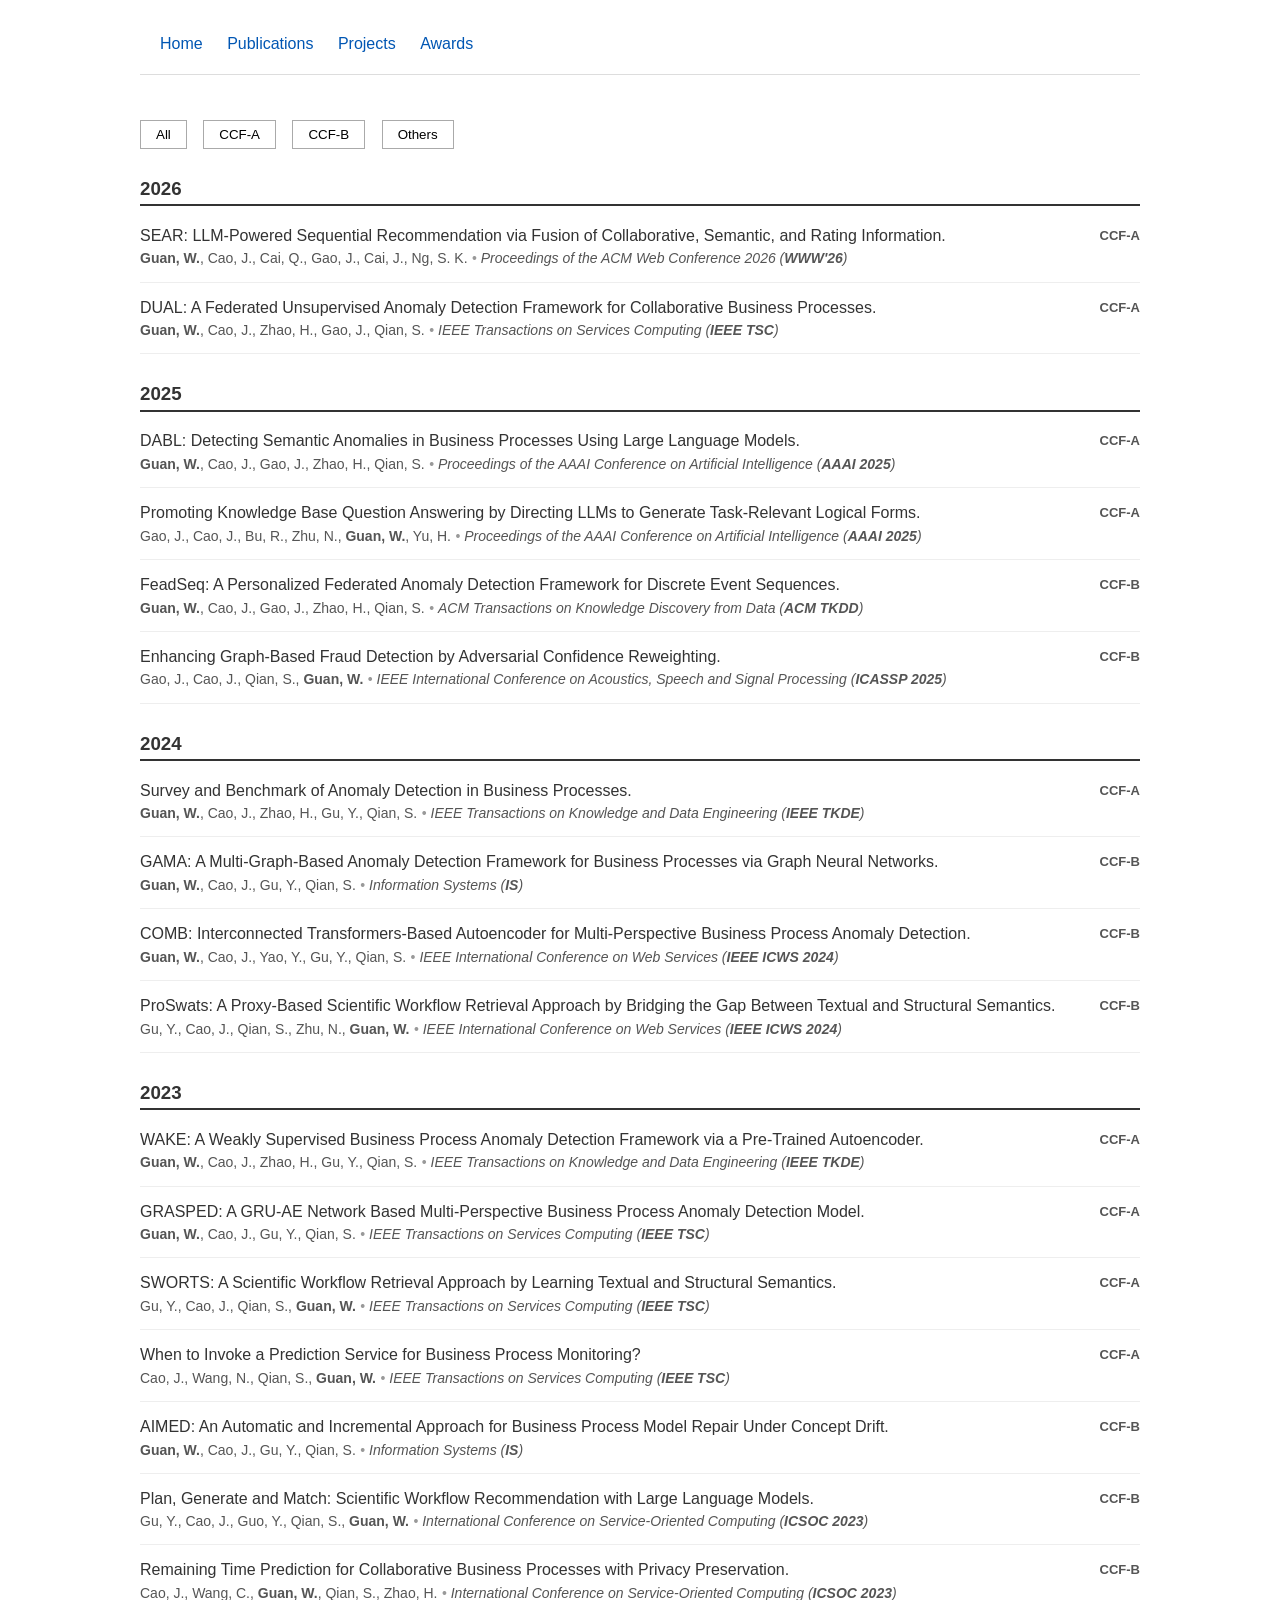
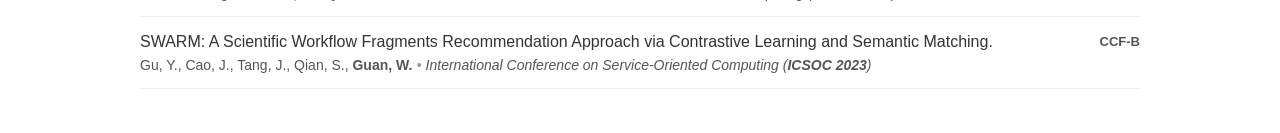
==== publications.html @ 96a9b48e "Initial commit" ====
<!DOCTYPE html>
<html>

<head>

<meta charset="UTF-8">

<title>Publications | Wei Guan</title>

<link rel="stylesheet" href="css/style.css">

</head>


<body>


<nav>

<div>

<a href="index.html">Home</a>
<a href="publications.html">Publications</a>
<a href="projects.html">Projects</a>
<a href="awards.html">Awards</a>
<!--<a href="services.html">Services</a>-->

</div>


</nav>





<section>




<div class="filter">

<button onclick="filterPaper('all')">
All
</button>


<button onclick="filterPaper('ccf-a')">
CCF-A
</button>


<button onclick="filterPaper('ccf-b')">
CCF-B
</button>


<button onclick="filterPaper('others')">
Others
</button>


</div>





<!-- ================= 2026 ================= -->

<h3 class="year">2026</h3>

<div class="paper" data-type="ccf-a" data-year="2026">
<div class="title">SEAR: LLM-Powered Sequential Recommendation via Fusion of Collaborative, Semantic, and Rating Information.</div>
<div class="authors"><b>Guan, W.</b>, Cao, J., Cai, Q., Gao, J., Cai, J., Ng, S. K.</div>
<div class="venue">Proceedings of the ACM Web Conference 2026 (<b>WWW'26</b>)</div>
<div class="ccf">CCF-A</div>
</div>

<div class="paper" data-type="ccf-a" data-year="2026">
<div class="title">DUAL: A Federated Unsupervised Anomaly Detection Framework for Collaborative Business Processes.</div>
<div class="authors"><b>Guan, W.</b>, Cao, J., Zhao, H., Gao, J., Qian, S.</div>
<div class="venue">IEEE Transactions on Services Computing (<b>IEEE TSC</b>)</div>
<div class="ccf">CCF-A</div>
</div>



<!-- ================= 2025 ================= -->

<h3 class="year">2025</h3>

<div class="paper" data-type="ccf-a" data-year="2025">
<div class="title">DABL: Detecting Semantic Anomalies in Business Processes Using Large Language Models.</div>
<div class="authors"><b>Guan, W.</b>, Cao, J., Gao, J., Zhao, H., Qian, S.</div>
<div class="venue">Proceedings of the AAAI Conference on Artificial Intelligence (<b>AAAI 2025</b>)</div>
<div class="ccf">CCF-A</div>
</div>

<div class="paper" data-type="ccf-a" data-year="2025">
<div class="title">Promoting Knowledge Base Question Answering by Directing LLMs to Generate Task-Relevant Logical Forms.</div>
<div class="authors">Gao, J., Cao, J., Bu, R., Zhu, N., <b>Guan, W.</b>, Yu, H.</div>
<div class="venue">Proceedings of the AAAI Conference on Artificial Intelligence (<b>AAAI 2025</b>)</div>
<div class="ccf">CCF-A</div>
</div>

<div class="paper" data-type="ccf-b" data-year="2025">
<div class="title">FeadSeq: A Personalized Federated Anomaly Detection Framework for Discrete Event Sequences.</div>
<div class="authors"><b>Guan, W.</b>, Cao, J., Gao, J., Zhao, H., Qian, S.</div>
<div class="venue">ACM Transactions on Knowledge Discovery from Data (<b>ACM TKDD</b>)</div>
<div class="ccf">CCF-B</div>
</div>

<div class="paper" data-type="ccf-b" data-year="2025">
<div class="title">Enhancing Graph-Based Fraud Detection by Adversarial Confidence Reweighting.</div>
<div class="authors">Gao, J., Cao, J., Qian, S., <b>Guan, W.</b></div>
<div class="venue">IEEE International Conference on Acoustics, Speech and Signal Processing (<b>ICASSP 2025</b>)</div>
<div class="ccf">CCF-B</div>
</div>



<!-- ================= 2024 ================= -->

<h3 class="year">2024</h3>

<div class="paper" data-type="ccf-a" data-year="2024">
<div class="title">Survey and Benchmark of Anomaly Detection in Business Processes.</div>
<div class="authors"><b>Guan, W.</b>, Cao, J., Zhao, H., Gu, Y., Qian, S.</div>
<div class="venue">IEEE Transactions on Knowledge and Data Engineering (<b>IEEE TKDE</b>)</div>
<div class="ccf">CCF-A</div>
</div>

<div class="paper" data-type="ccf-b" data-year="2024">
<div class="title">GAMA: A Multi-Graph-Based Anomaly Detection Framework for Business Processes via Graph Neural Networks.</div>
<div class="authors"><b>Guan, W.</b>, Cao, J., Gu, Y., Qian, S.</div>
<div class="venue">Information Systems (<b>IS</b>)</div>
<div class="ccf">CCF-B</div>
</div>

<div class="paper" data-type="ccf-b" data-year="2024">
<div class="title">COMB: Interconnected Transformers-Based Autoencoder for Multi-Perspective Business Process Anomaly Detection.</div>
<div class="authors"><b>Guan, W.</b>, Cao, J., Yao, Y., Gu, Y., Qian, S.</div>
<div class="venue">IEEE International Conference on Web Services (<b>IEEE ICWS 2024</b>)</div>
<div class="ccf">CCF-B</div>
</div>

<div class="paper" data-type="ccf-b" data-year="2024">
<div class="title">ProSwats: A Proxy-Based Scientific Workflow Retrieval Approach by Bridging the Gap Between Textual and Structural Semantics.</div>
<div class="authors">Gu, Y., Cao, J., Qian, S., Zhu, N., <b>Guan, W.</b></div>
<div class="venue">IEEE International Conference on Web Services (<b>IEEE ICWS 2024</b>)</div>
<div class="ccf">CCF-B</div>
</div>



<!-- ================= 2023 ================= -->

<h3 class="year">2023</h3>

<div class="paper" data-type="ccf-a" data-year="2023">
<div class="title">WAKE: A Weakly Supervised Business Process Anomaly Detection Framework via a Pre-Trained Autoencoder.</div>
<div class="authors"><b>Guan, W.</b>, Cao, J., Zhao, H., Gu, Y., Qian, S.</div>
<div class="venue">IEEE Transactions on Knowledge and Data Engineering (<b>IEEE TKDE</b>)</div>
<div class="ccf">CCF-A</div>
</div>

<div class="paper" data-type="ccf-a" data-year="2023">
<div class="title">GRASPED: A GRU-AE Network Based Multi-Perspective Business Process Anomaly Detection Model.</div>
<div class="authors"><b>Guan, W.</b>, Cao, J., Gu, Y., Qian, S.</div>
<div class="venue">IEEE Transactions on Services Computing (<b>IEEE TSC</b>)</div>
<div class="ccf">CCF-A</div>
</div>

<div class="paper" data-type="ccf-a" data-year="2023">
<div class="title">SWORTS: A Scientific Workflow Retrieval Approach by Learning Textual and Structural Semantics.</div>
<div class="authors">Gu, Y., Cao, J., Qian, S., <b>Guan, W.</b></div>
<div class="venue">IEEE Transactions on Services Computing (<b>IEEE TSC</b>)</div>
<div class="ccf">CCF-A</div>
</div>

<div class="paper" data-type="ccf-a" data-year="2023">
<div class="title">When to Invoke a Prediction Service for Business Process Monitoring?</div>
<div class="authors">Cao, J., Wang, N., Qian, S., <b>Guan, W.</b></div>
<div class="venue">IEEE Transactions on Services Computing (<b>IEEE TSC</b>)</div>
<div class="ccf">CCF-A</div>
</div>

<div class="paper" data-type="ccf-b" data-year="2023">
<div class="title">AIMED: An Automatic and Incremental Approach for Business Process Model Repair Under Concept Drift.</div>
<div class="authors"><b>Guan, W.</b>, Cao, J., Gu, Y., Qian, S.</div>
<div class="venue">Information Systems (<b>IS</b>)</div>
<div class="ccf">CCF-B</div>
</div>

<div class="paper" data-type="ccf-b" data-year="2023">
<div class="title">Plan, Generate and Match: Scientific Workflow Recommendation with Large Language Models.</div>
<div class="authors">Gu, Y., Cao, J., Guo, Y., Qian, S., <b>Guan, W.</b></div>
<div class="venue">International Conference on Service-Oriented Computing (<b>ICSOC 2023</b>)</div>
<div class="ccf">CCF-B</div>
</div>

<div class="paper" data-type="ccf-b" data-year="2023">
<div class="title">Remaining Time Prediction for Collaborative Business Processes with Privacy Preservation.</div>
<div class="authors">Cao, J., Wang, C., <b>Guan, W.</b>, Qian, S., Zhao, H.</div>
<div class="venue">International Conference on Service-Oriented Computing (<b>ICSOC 2023</b>)</div>
<div class="ccf">CCF-B</div>
</div>

<div class="paper" data-type="ccf-b" data-year="2023">
<div class="title">SWARM: A Scientific Workflow Fragments Recommendation Approach via Contrastive Learning and Semantic Matching.</div>
<div class="authors">Gu, Y., Cao, J., Tang, J., Qian, S., <b>Guan, W.</b></div>
<div class="venue">International Conference on Service-Oriented Computing (<b>ICSOC 2023</b>)</div>
<div class="ccf">CCF-B</div>
</div>



</section>







<script src="js/language.js"></script>


</body>


</html>
---- css/style.css ----
body {

    font-family:
    "Helvetica Neue",
    Arial,
    "Microsoft YaHei",
    sans-serif;

    max-width: 1000px;

    margin: auto;

    padding: 30px;

    color: #333;

    line-height: 1.8;

}


nav {

    display:flex;

    justify-content:space-between;

    align-items:center;

    border-bottom:1px solid #ddd;

    padding-bottom:15px;

}


nav a {

    margin-left:20px;

    text-decoration:none;

    color:#0056b3;

}


button {

    border:none;

    background:#eee;

    padding:6px 12px;

    cursor:pointer;

}



.profile {

    display:flex;

    margin-top:40px;

    gap:40px;

    align-items: center;
}


.profile img {

    width:200px;

    height:266px;

    object-fit:cover;

    border-radius:10px;

    margin-top:25px;
}


section {

    margin-top:45px;

}



h1 {

    font-size:36px;

}



h2 {

    border-bottom:2px solid #333;

    padding-bottom:5px;

}

.project-section-title {

    margin-top:24px;

    margin-bottom:6px;

    font-size:15px;

    line-height:1.3;

    color:#666;

    font-weight:600;

}



section > .project-section-title:first-child {

    margin-top:0;

}



.project-list {

    border-top:1px solid #eee;

}



.project-item {

    padding:12px 0;

    border-bottom:1px solid #eee;

}



.project-main {

    display:flex;

    justify-content:space-between;

    gap:20px;

    align-items:baseline;

}



.project-main span {

    flex-shrink:0;

    color:#666;

    font-size:14px;

}



.project-meta {

    margin-top:2px;

    color:#555;

    line-height:1.5;

}

.award-list {

    border-top:1px solid #eee;

}



.award-item {

    padding:12px 0;

    border-bottom:1px solid #eee;

}



.award-main {

    display:flex;

    justify-content:space-between;

    gap:20px;

    align-items:baseline;

}



.award-main span {

    flex-shrink:0;

    color:#666;

    font-size:14px;

}

.education-list {

    margin-top:18px;

}



.education-item {

    padding:12px 0;

    border-bottom:1px solid #eee;

}



.education-main {

    display:flex;

    justify-content:space-between;

    gap:20px;

    align-items:baseline;

}



.education-main span {

    flex-shrink:0;

    color:#666;

    font-size:14px;

}



.education-detail {

    margin-top:2px;

    color:#555;

    line-height:1.5;

}



.zh {

    display:none;

}



.paper {

    margin-bottom:25px;

}



.ccf {

    float:right;

    font-weight:bold;

    color:#555;

}



footer {

    margin-top:60px;

    text-align:center;

    color:#888;

}



@media(max-width:700px){


.profile{

flex-direction:column;

}


.education-main{

flex-direction:column;

gap:0;

}


.project-main{

flex-direction:column;

gap:0;

}


.award-main{

flex-direction:column;

gap:0;

}


}

/* Publications */


.filter{

margin:18px 0;

}


.filter button{

margin-right:12px;

padding:6px 15px;

border:1px solid #aaa;

background:white;

cursor:pointer;

}



.year{

margin-top:28px;

border-bottom:
2px solid #333;

padding-bottom:3px;

line-height:1.3;

}



.paper{

position:relative;

margin-bottom:14px;

padding:0 70px 12px 0;

border-bottom:1px solid #eee;

line-height:1.45;

}



.paper .title{

font-weight:500;

font-size:16px;

line-height:1.35;

}



.paper .authors{

display:inline;

margin-top:0;

color:#555;

font-size:14px;

}



.paper .venue{

display:inline;

margin-top:0;

font-style:italic;

color:#555;

font-size:14px;

}



.paper .venue:before{

content:" • ";

font-style:normal;

color:#999;

}



.ccf{

position:absolute;

right:0;

top:2px;

font-weight:bold;

font-size:13px;

color:#555;

}



@media(max-width:700px){


.ccf{

position:static;

display:inline-block;

margin-top:4px;

}


.paper{

padding-right:0;

}


}
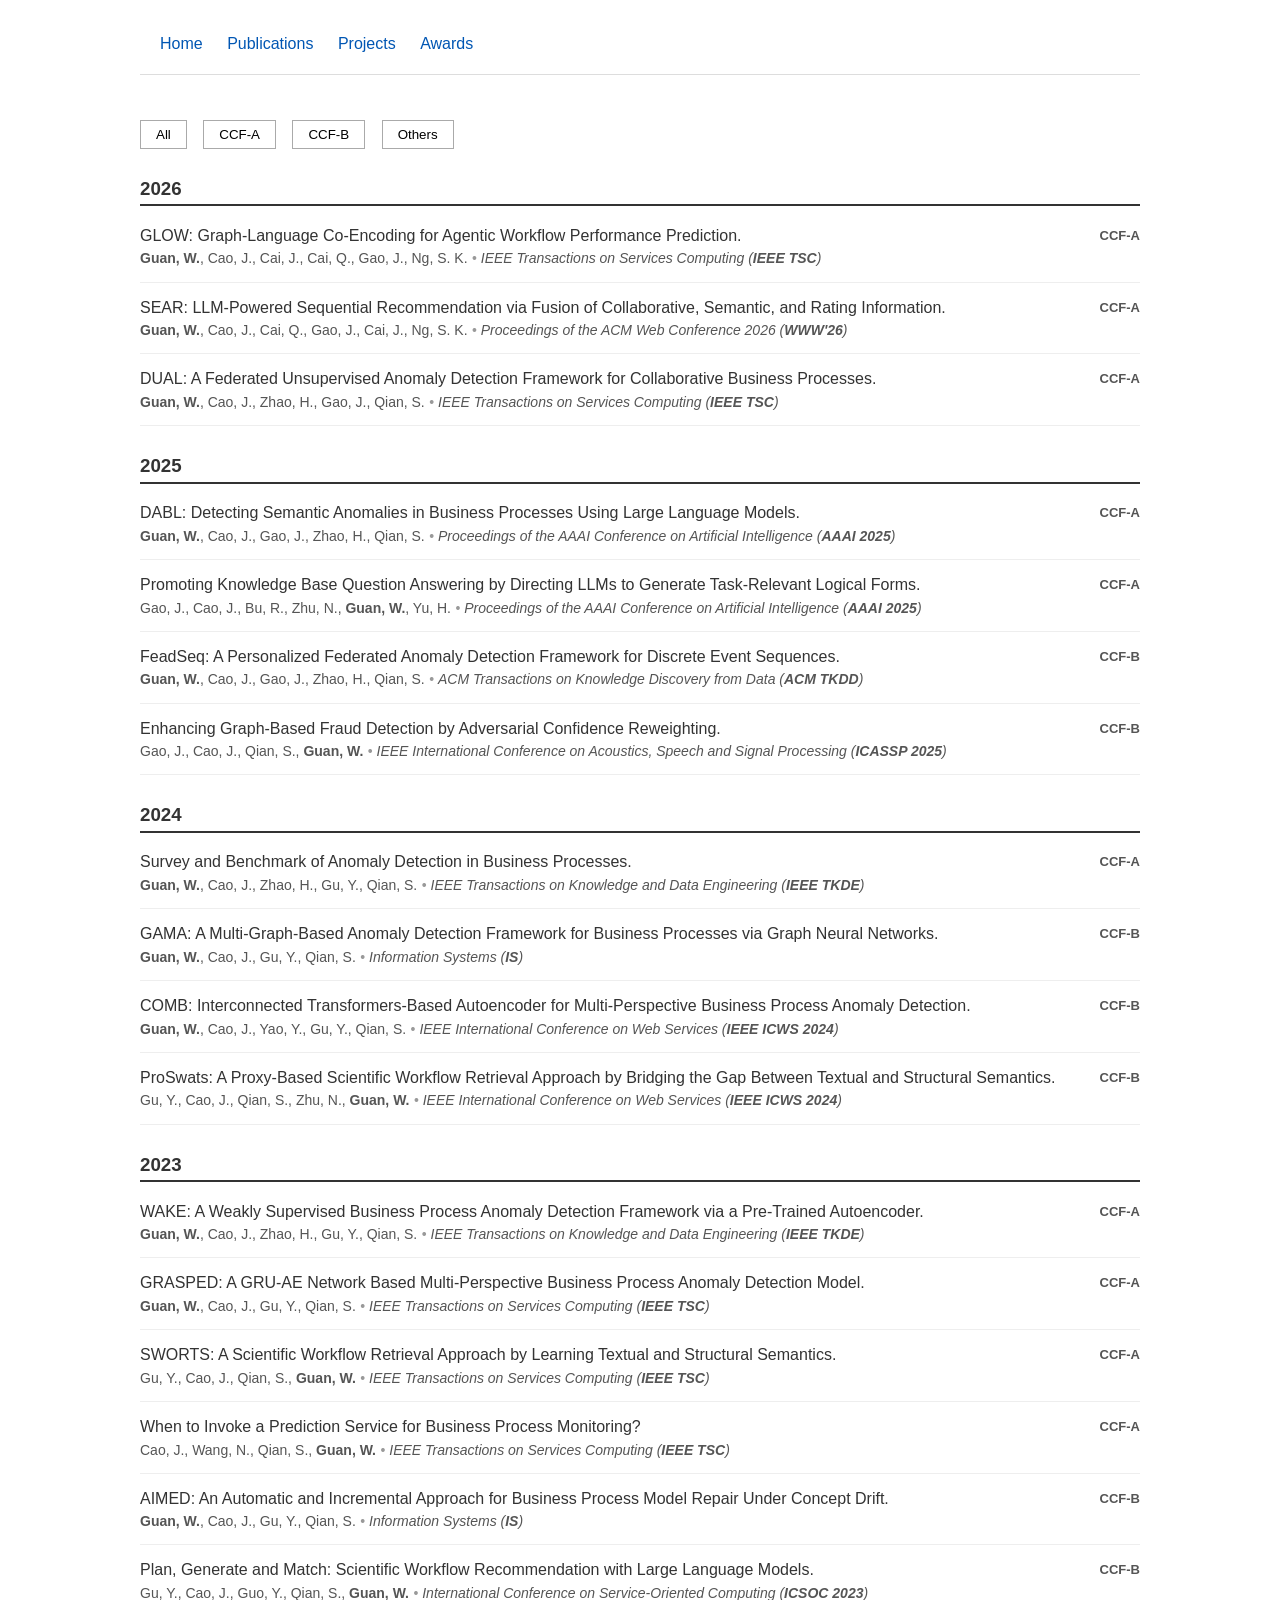
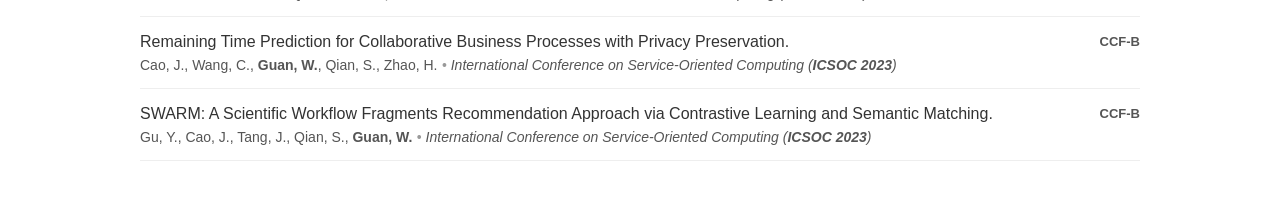
==== commit 7b270b62: "update" ====
--- a/publications.html
+++ b/publications.html
@@ -70,6 +70,12 @@
 <!-- ================= 2026 ================= -->
 
 <h3 class="year">2026</h3>
+<div class="paper" data-type="ccf-a" data-year="2026">
+<div class="title">GLOW: Graph-Language Co-Encoding for Agentic Workflow Performance Prediction.</div>
+<div class="authors"><b>Guan, W.</b>, Cao, J., Cai, J., Cai, Q., Gao, J., Ng, S. K.</div>
+<div class="venue">IEEE Transactions on Services Computing (<b>IEEE TSC</b>)</div>
+<div class="ccf">CCF-A</div>
+</div>
 
 <div class="paper" data-type="ccf-a" data-year="2026">
 <div class="title">SEAR: LLM-Powered Sequential Recommendation via Fusion of Collaborative, Semantic, and Rating Information.</div>
--- a/css/style.css
+++ b/css/style.css
@@ -57,6 +57,24 @@
 
 }
 
+nav button {
+
+    display:inline-flex;
+
+    align-items:center;
+
+    justify-content:center;
+
+    height:32px;
+
+    padding:0 12px;
+
+    line-height:1;
+
+    border-radius:8px;
+
+}
+
 
 
 .profile {
@@ -84,6 +102,16 @@
     margin-top:25px;
 }
 
+.recruitment {
+
+    padding:8px 12px;
+
+    border-left:3px solid #0056b3;
+
+    background:#f5f8fc;
+
+}
+
 
 section {
 
@@ -115,27 +143,79 @@
 
     margin-bottom:6px;
 
-    font-size:15px;
+    font-size:18px;
 
     line-height:1.3;
 
+    color:#333;
+
+    font-weight:700;
+
+}
+
+
+
+section > .project-section-title:first-child {
+
+    margin-top:0;
+
+}
+
+
+
+.project-item {
+
+    padding:12px 0;
+
+    border-bottom:1px solid #eee;
+
+}
+
+
+
+.project-main {
+
+    display:flex;
+
+    justify-content:space-between;
+
+    gap:20px;
+
+    align-items:baseline;
+
+}
+
+
+
+.project-main span {
+
+    flex-shrink:0;
+
     color:#666;
 
-    font-weight:600;
-
-}
-
-
-
-section > .project-section-title:first-child {
-
-    margin-top:0;
-
-}
-
-
-
-.project-list {
+    font-size:14px;
+
+}
+
+.project-main b {
+
+    font-weight:400;
+
+}
+
+
+
+.project-meta {
+
+    margin-top:2px;
+
+    color:#555;
+
+    line-height:1.5;
+
+}
+
+.award-list {
 
     border-top:1px solid #eee;
 
@@ -143,7 +223,7 @@
 
 
 
-.project-item {
+.award-item {
 
     padding:12px 0;
 
@@ -153,7 +233,7 @@
 
 
 
-.project-main {
+.award-main {
 
     display:flex;
 
@@ -167,7 +247,7 @@
 
 
 
-.project-main span {
+.award-main span {
 
     flex-shrink:0;
 
@@ -177,57 +257,9 @@
 
 }
 
-
-
-.project-meta {
-
-    margin-top:2px;
-
-    color:#555;
-
-    line-height:1.5;
-
-}
-
-.award-list {
-
-    border-top:1px solid #eee;
-
-}
-
-
-
-.award-item {
-
-    padding:12px 0;
-
-    border-bottom:1px solid #eee;
-
-}
-
-
-
-.award-main {
-
-    display:flex;
-
-    justify-content:space-between;
-
-    gap:20px;
-
-    align-items:baseline;
-
-}
-
-
-
-.award-main span {
-
-    flex-shrink:0;
-
-    color:#666;
-
-    font-size:14px;
+.award-main b {
+
+    font-weight:400;
 
 }
 
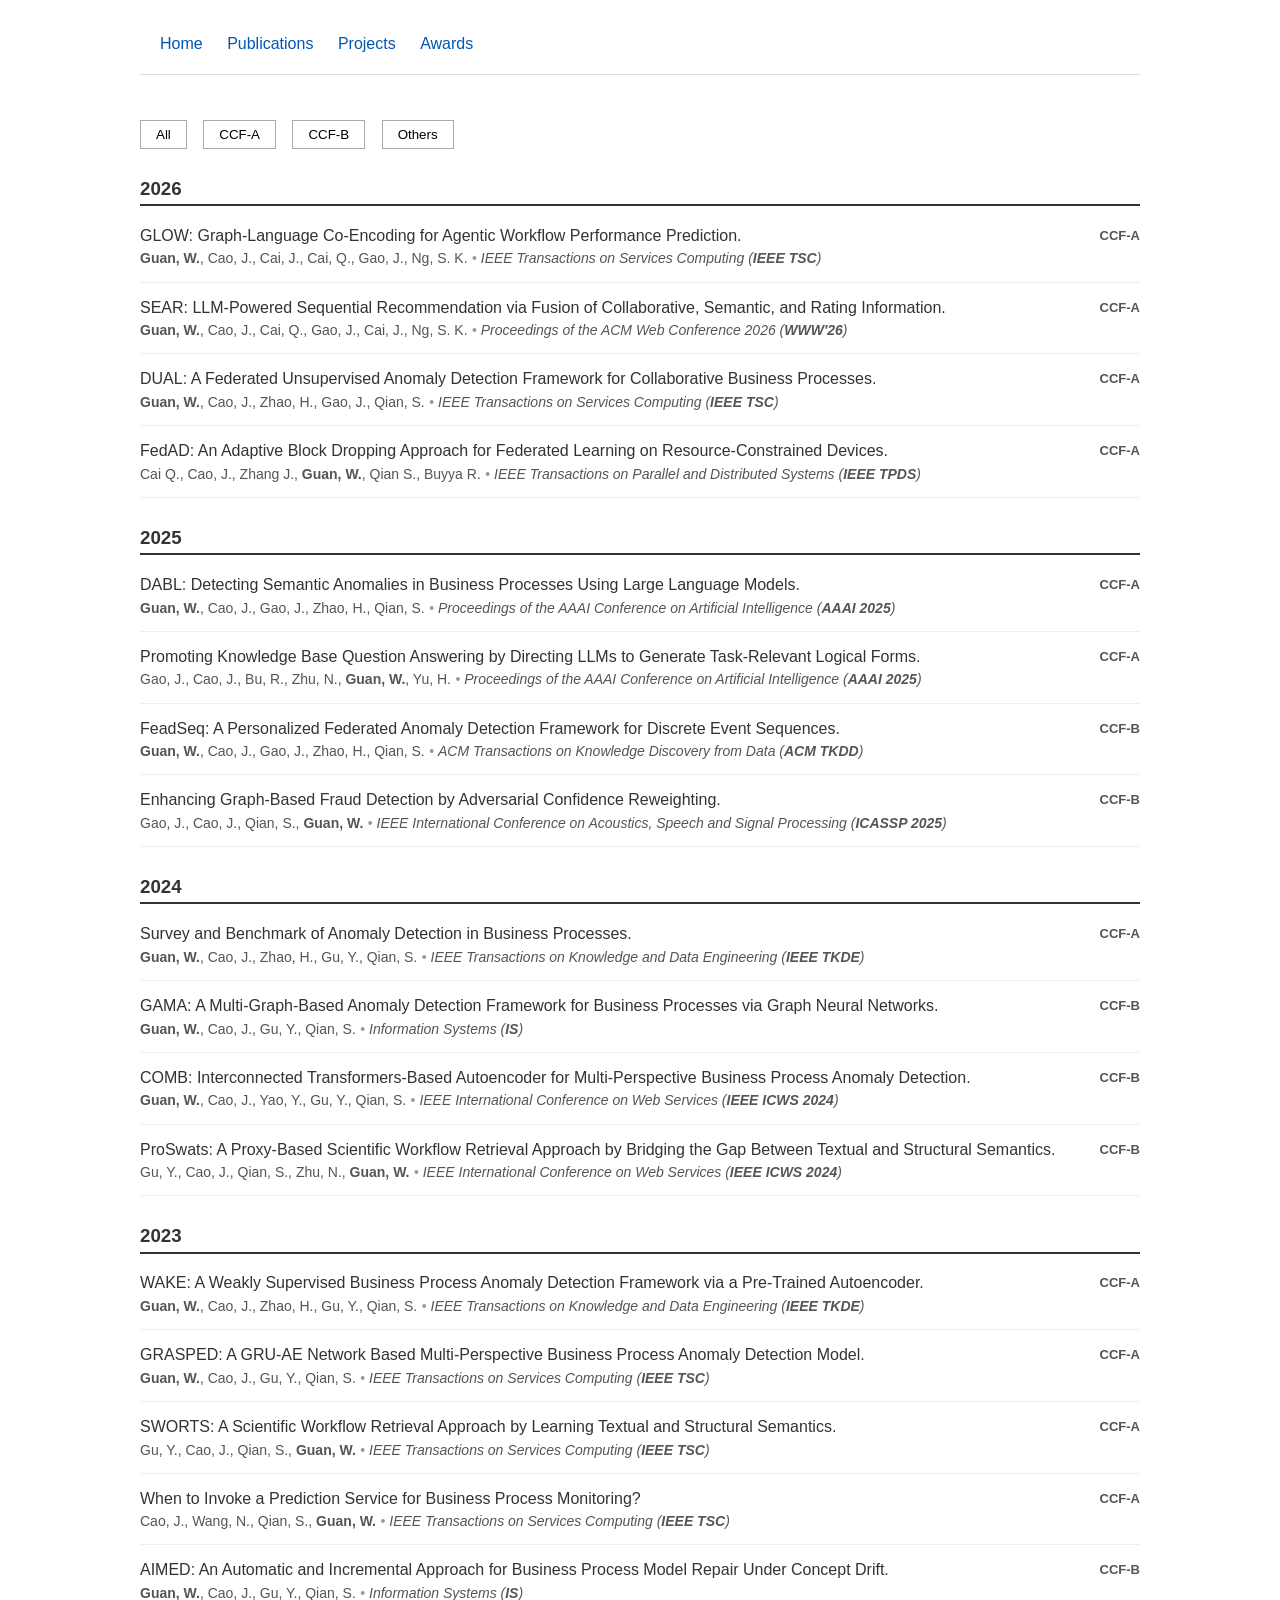
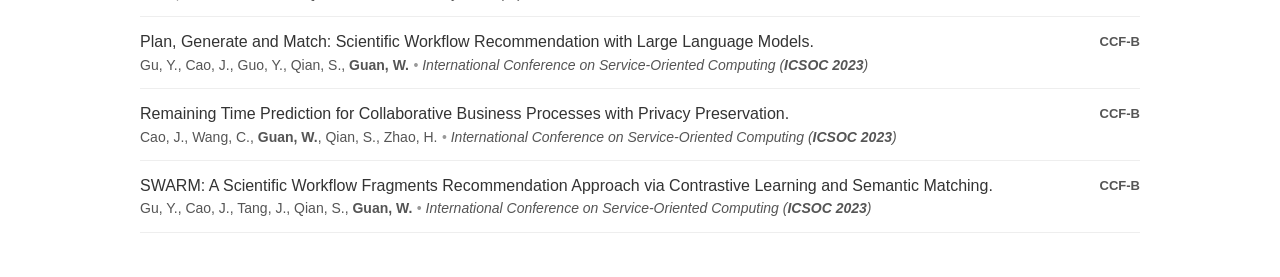
==== commit 872b3617: "update" ====
--- a/publications.html
+++ b/publications.html
@@ -91,7 +91,12 @@
 <div class="ccf">CCF-A</div>
 </div>
 
-
+<div class="paper" data-type="ccf-a" data-year="2026">
+<div class="title">FedAD: An Adaptive Block Dropping Approach for Federated Learning on Resource-Constrained Devices.</div>
+<div class="authors">Cai Q., Cao, J., Zhang J., <b>Guan, W.</b>,  Qian S., Buyya R.</div>
+<div class="venue">IEEE Transactions on Parallel and Distributed Systems (<b>IEEE TPDS</b>)</div>
+<div class="ccf">CCF-A</div>
+</div>
 
 <!-- ================= 2025 ================= -->
 
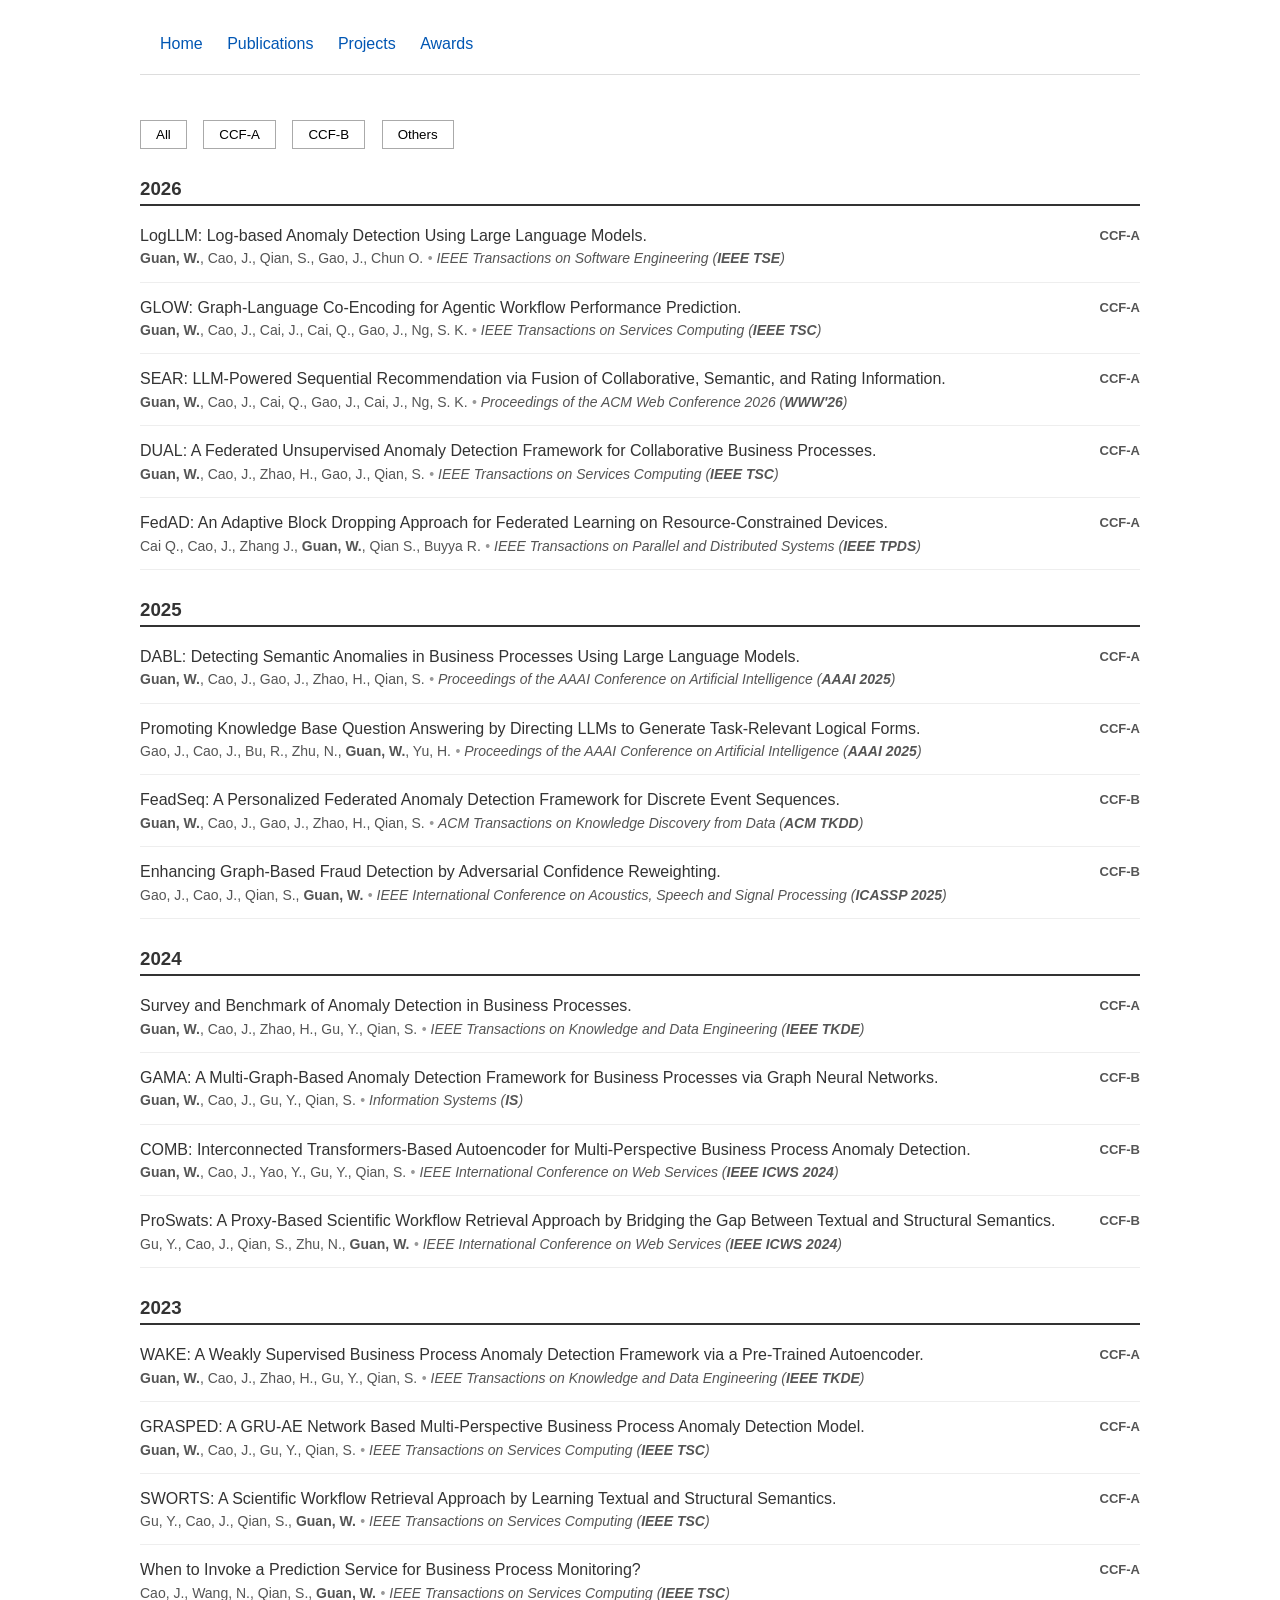
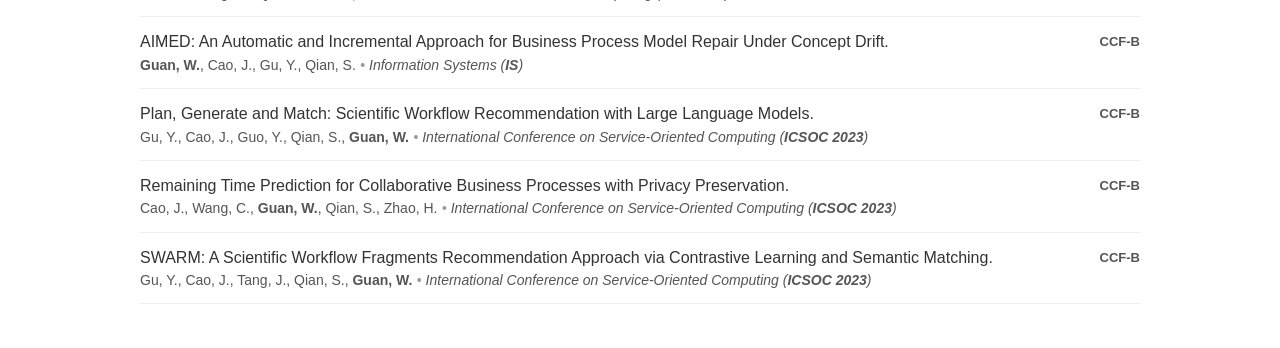
==== commit 09935e1f: "update" ====
--- a/publications.html
+++ b/publications.html
@@ -71,6 +71,13 @@
 
 <h3 class="year">2026</h3>
 <div class="paper" data-type="ccf-a" data-year="2026">
+<div class="title">LogLLM: Log-based Anomaly Detection Using Large Language Models.</div>
+<div class="authors"><b>Guan, W.</b>, Cao, J., Qian, S., Gao, J., Chun O.</div>
+<div class="venue">IEEE Transactions on Software Engineering (<b>IEEE TSE</b>)</div>
+<div class="ccf">CCF-A</div>
+</div>
+
+<div class="paper" data-type="ccf-a" data-year="2026">
 <div class="title">GLOW: Graph-Language Co-Encoding for Agentic Workflow Performance Prediction.</div>
 <div class="authors"><b>Guan, W.</b>, Cao, J., Cai, J., Cai, Q., Gao, J., Ng, S. K.</div>
 <div class="venue">IEEE Transactions on Services Computing (<b>IEEE TSC</b>)</div>
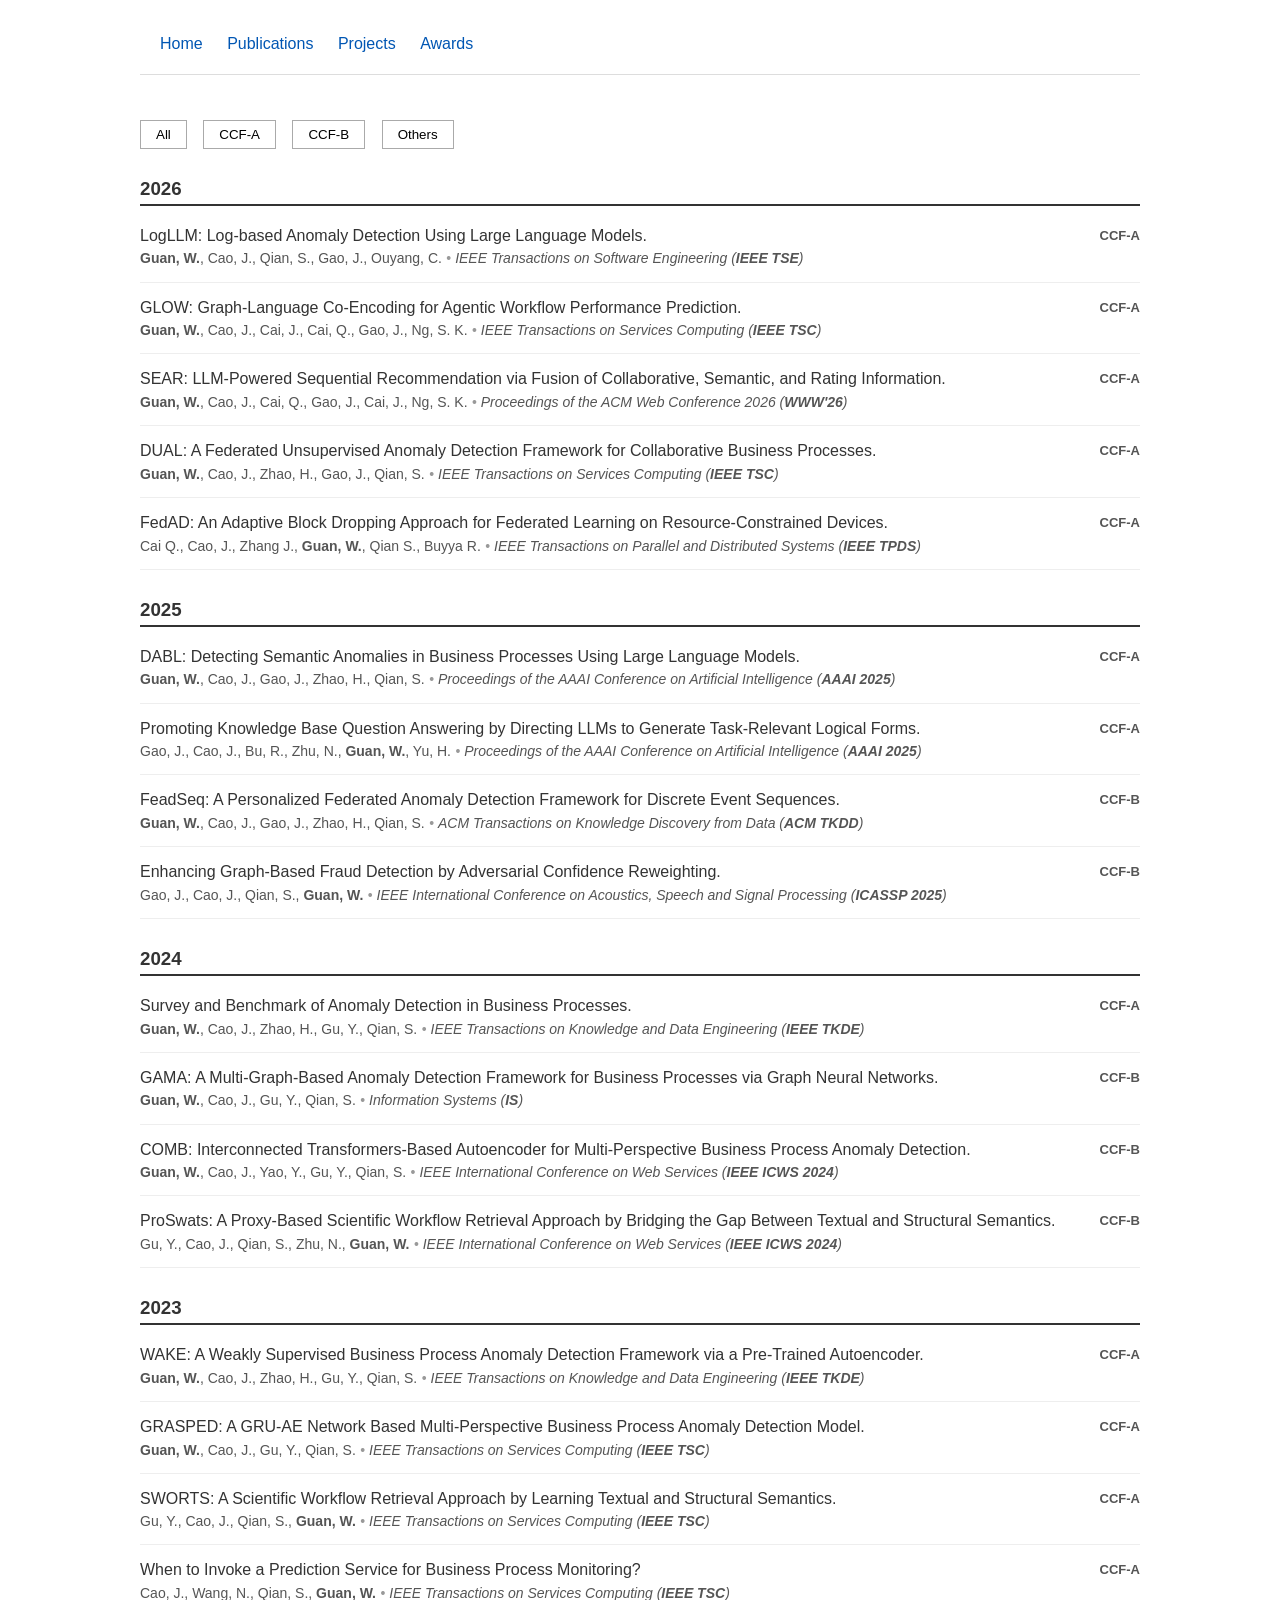
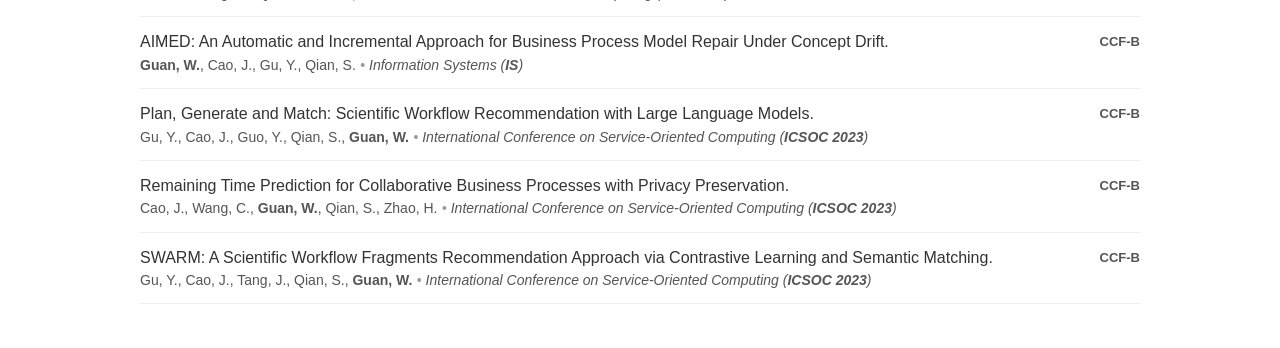
==== commit 9890cc8c: "update" ====
--- a/publications.html
+++ b/publications.html
@@ -72,7 +72,7 @@
 <h3 class="year">2026</h3>
 <div class="paper" data-type="ccf-a" data-year="2026">
 <div class="title">LogLLM: Log-based Anomaly Detection Using Large Language Models.</div>
-<div class="authors"><b>Guan, W.</b>, Cao, J., Qian, S., Gao, J., Chun O.</div>
+<div class="authors"><b>Guan, W.</b>, Cao, J., Qian, S., Gao, J., Ouyang, C.</div>
 <div class="venue">IEEE Transactions on Software Engineering (<b>IEEE TSE</b>)</div>
 <div class="ccf">CCF-A</div>
 </div>
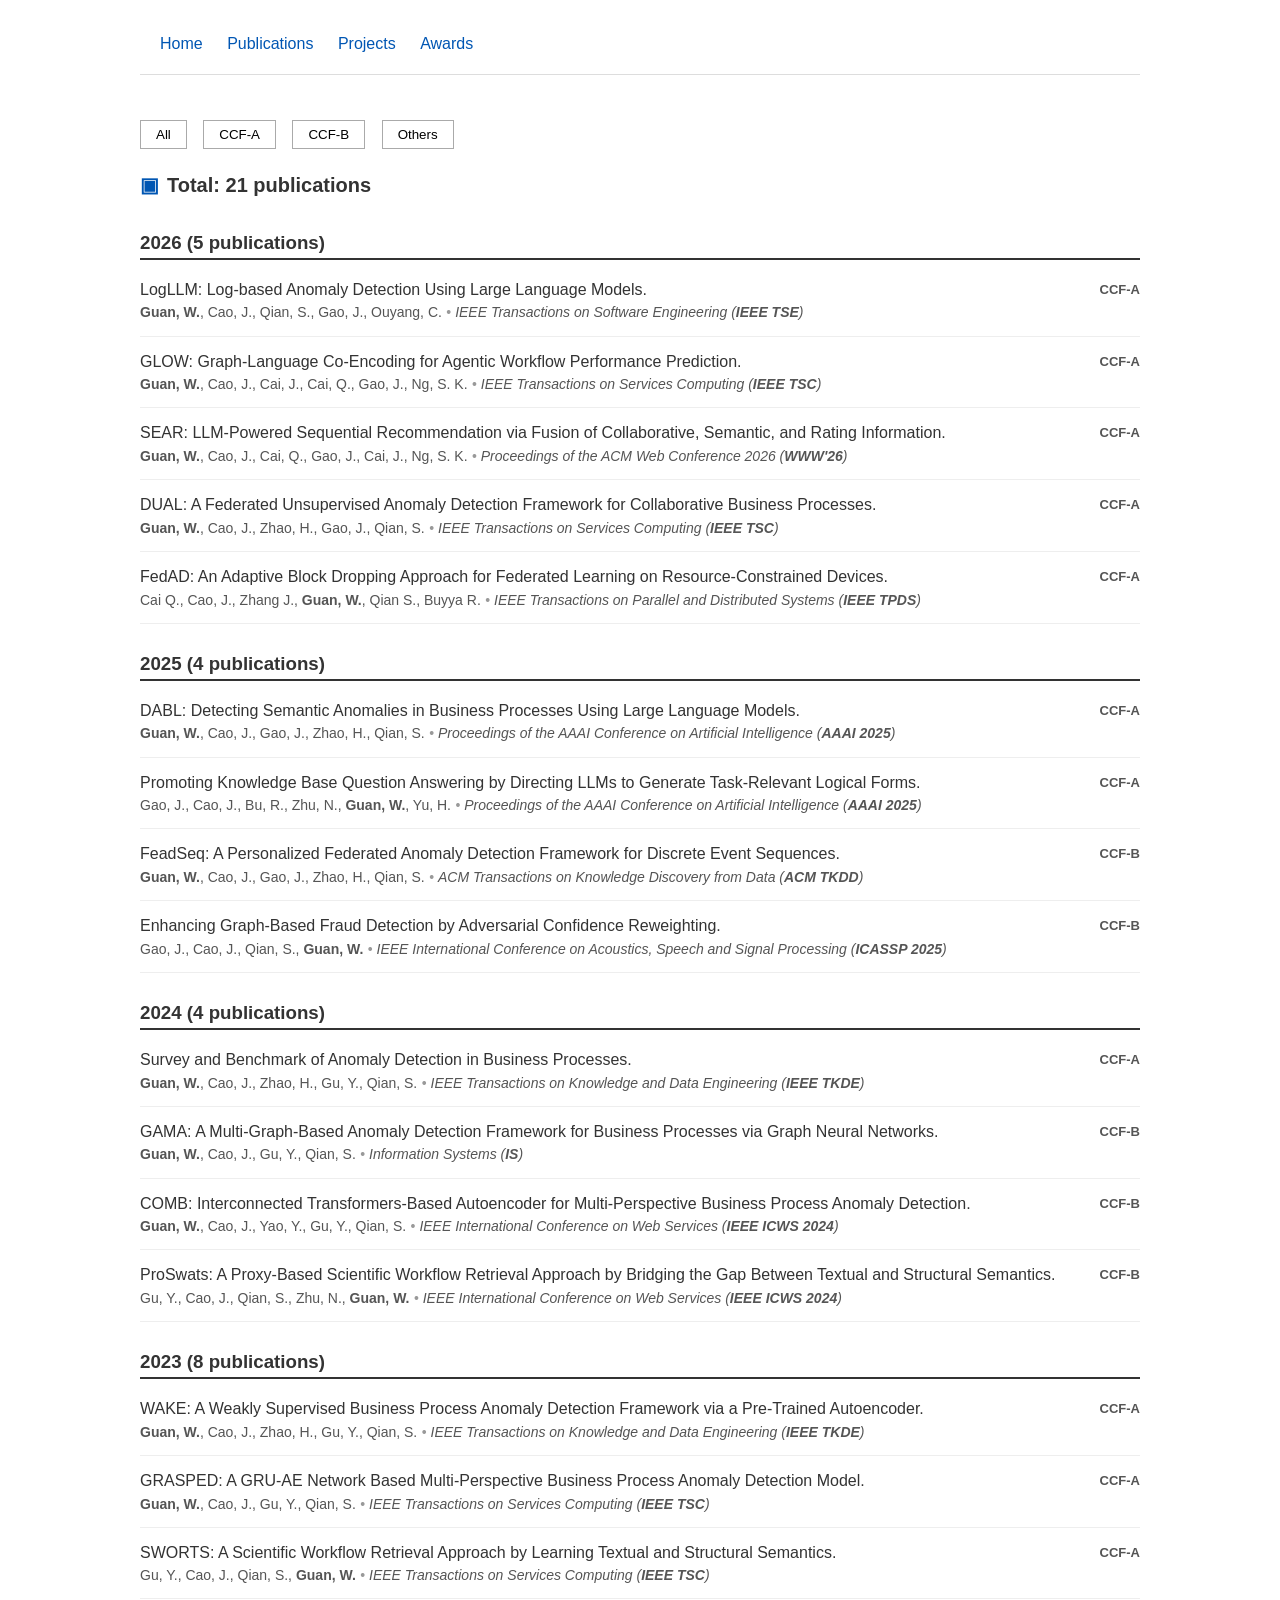
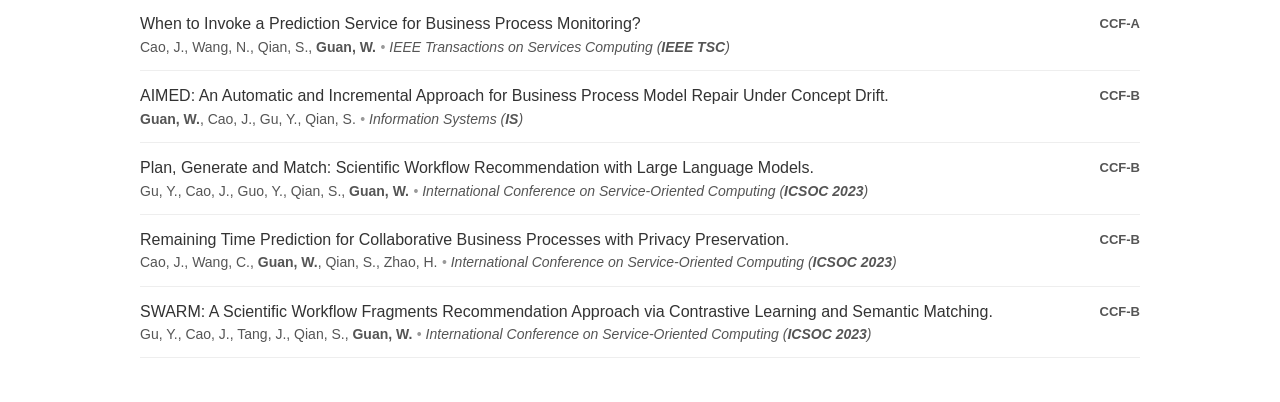
==== commit f13707e9: "update" ====
--- a/publications.html
+++ b/publications.html
@@ -63,6 +63,8 @@
 
 </div>
 
+<div id="publication-summary" class="publication-summary" aria-live="polite"></div>
+
 
 
 
--- a/css/style.css
+++ b/css/style.css
@@ -407,6 +407,28 @@
 
 }
 
+.publication-summary{
+
+margin:0 0 22px;
+
+color:#333;
+
+font-size:20px;
+
+font-weight:600;
+
+}
+
+.publication-summary::before{
+
+content:"▣";
+
+margin-right:8px;
+
+color:#0056b3;
+
+}
+
 
 .filter button{
 
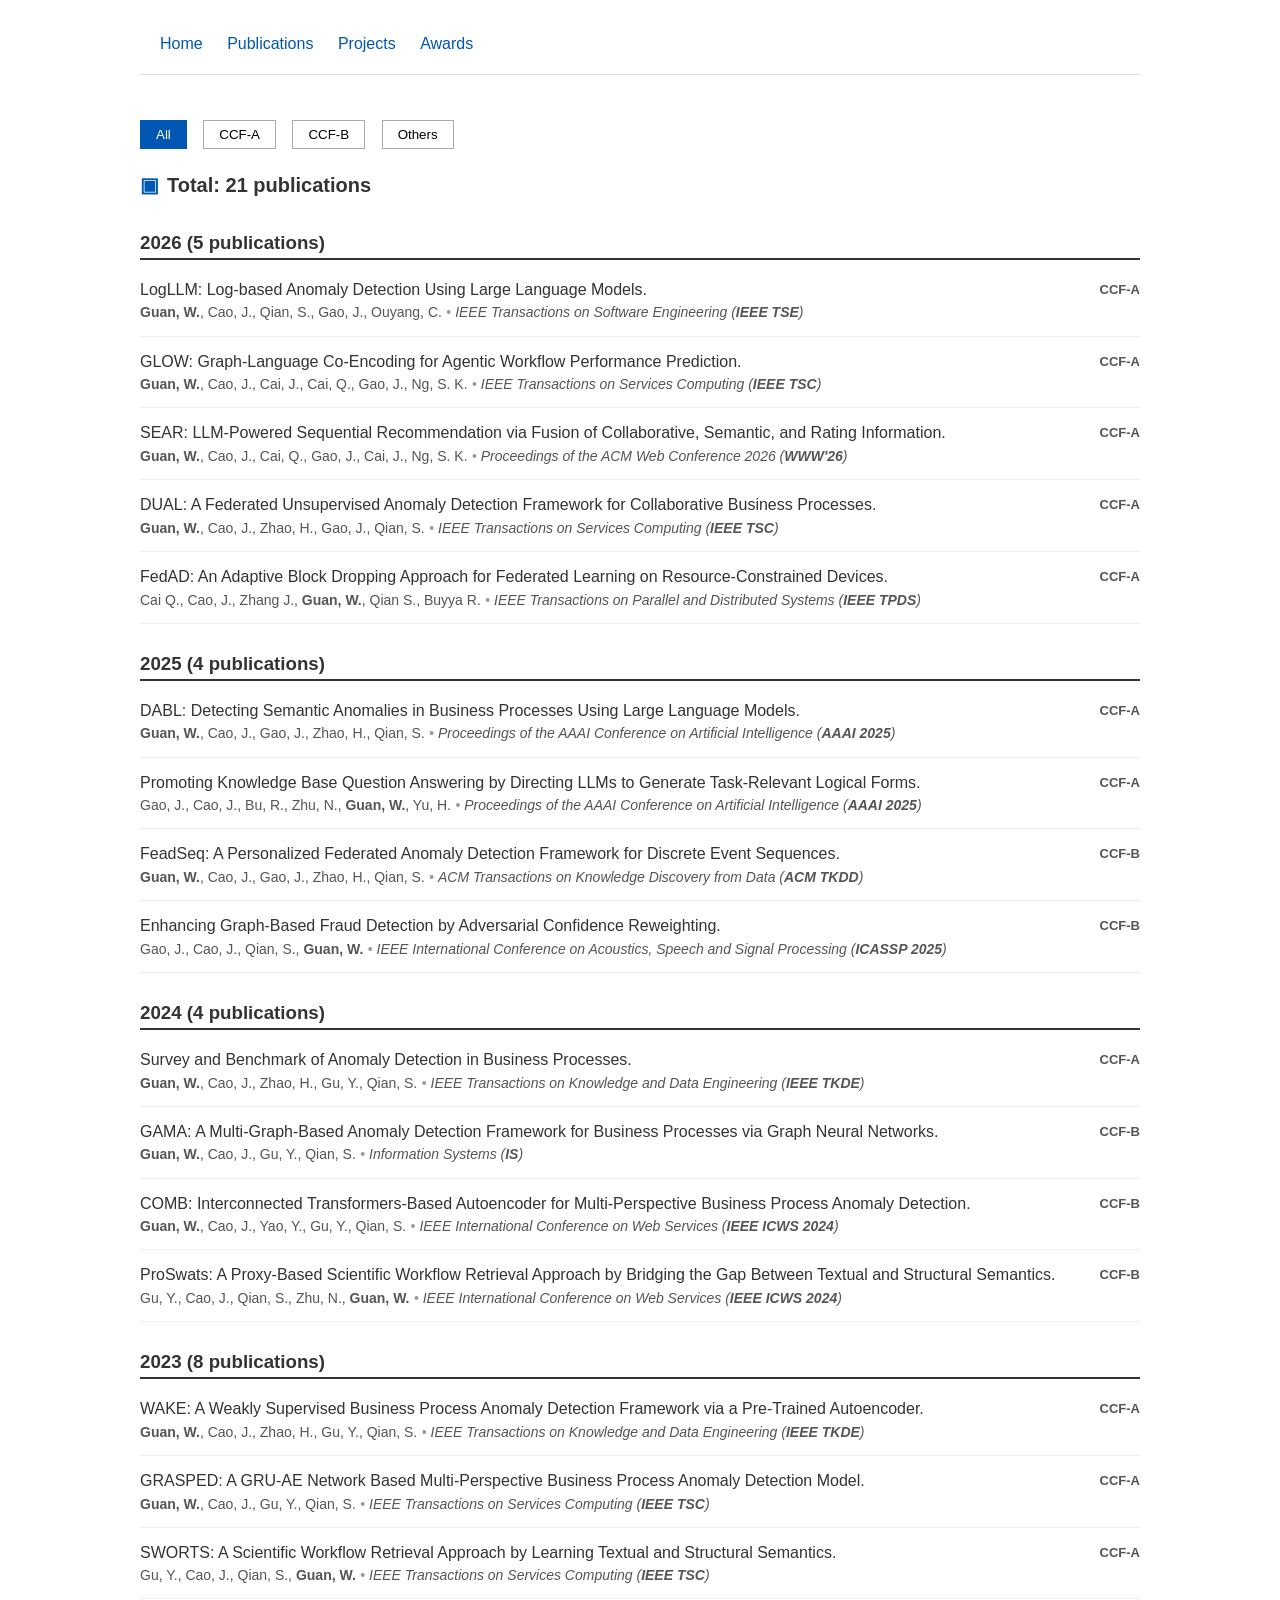
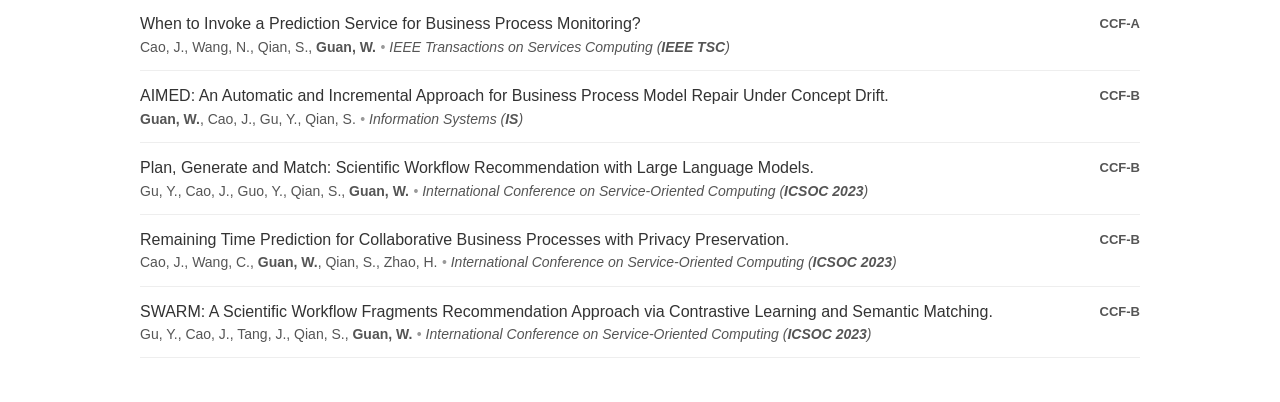
==== commit ebaf00ba: "update" ====
--- a/publications.html
+++ b/publications.html
@@ -41,22 +41,22 @@
 
 <div class="filter">
 
-<button onclick="filterPaper('all')">
+<button class="active" data-filter="all" onclick="filterPaper('all')">
 All
 </button>
 
 
-<button onclick="filterPaper('ccf-a')">
+<button data-filter="ccf-a" onclick="filterPaper('ccf-a')">
 CCF-A
 </button>
 
 
-<button onclick="filterPaper('ccf-b')">
+<button data-filter="ccf-b" onclick="filterPaper('ccf-b')">
 CCF-B
 </button>
 
 
-<button onclick="filterPaper('others')">
+<button data-filter="others" onclick="filterPaper('others')">
 Others
 </button>
 
--- a/css/style.css
+++ b/css/style.css
@@ -444,6 +444,16 @@
 
 }
 
+.filter button.active{
+
+border-color:#0056b3;
+
+background:#0056b3;
+
+color:white;
+
+}
+
 
 
 .year{
